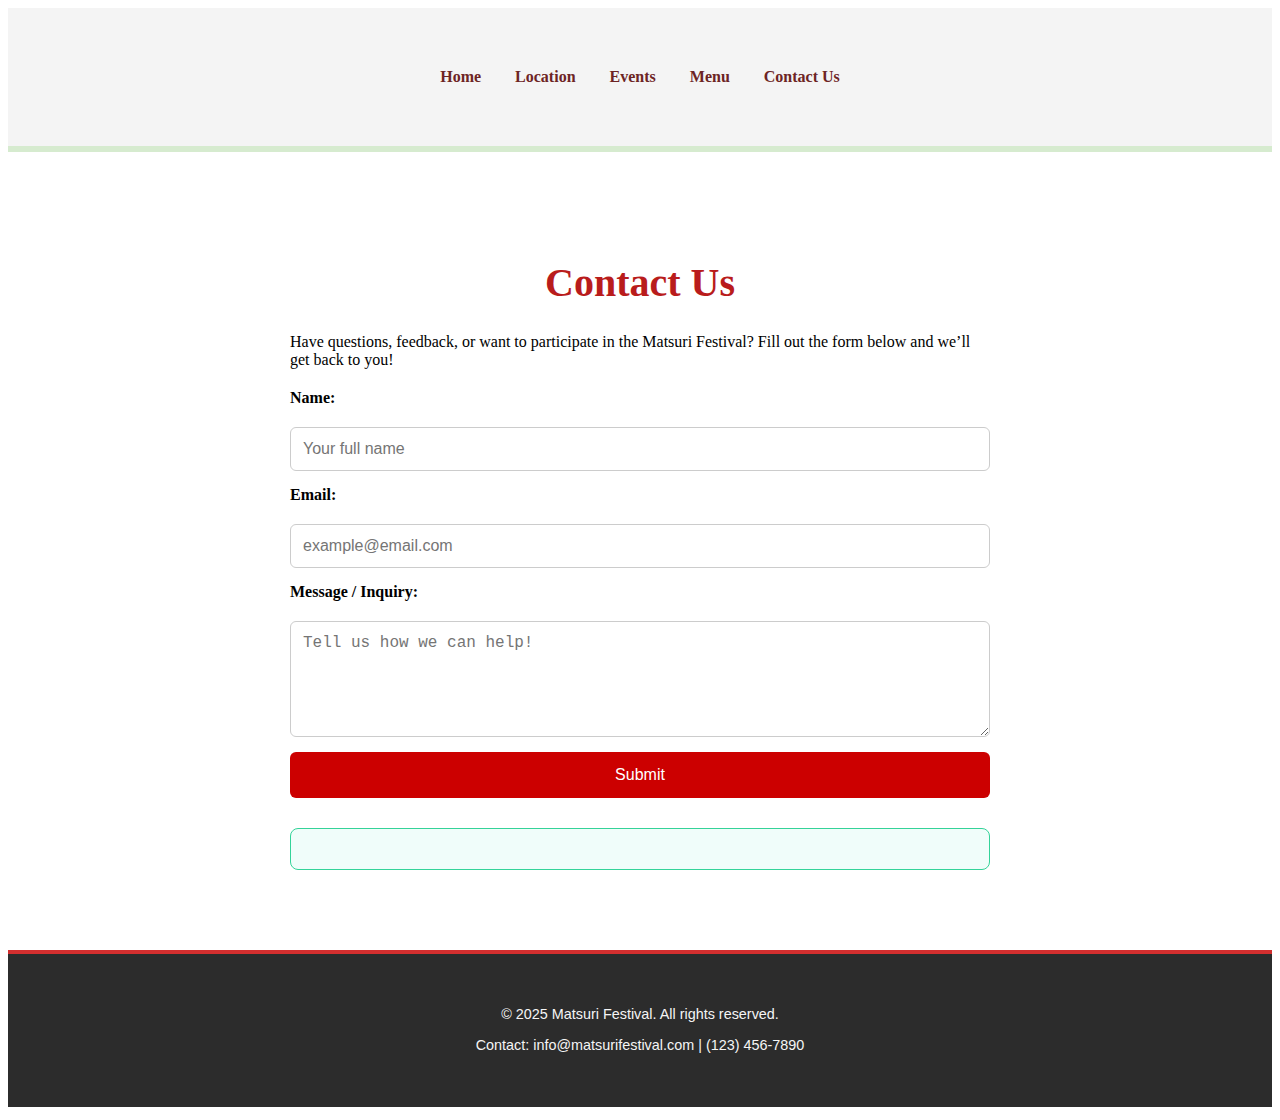
==== contactus.html @ 14749b98 "FINAL PROJECT" ====
<!DOCTYPE html>
<html lang="en">
<head>
  <meta charset="UTF-8" />
  <meta name="viewport" content="width=device-width, initial-scale=1.0"/>
  <title>Contact Us - Matsuri Festival</title>
  <link rel="stylesheet" href="style.css" />
</head>
<body>

<header>
  <nav>
    <a href="index.html" class="nav-link">Home</a>
    <a href="location.html" class="nav-link">Location</a>
    <a href="eventpage.html" class="nav-link">Events</a>
    <a href="menu.html" class="nav-link">Menu</a>
    <a href="contactus.html" class="nav-link active">Contact Us</a>
  </nav>
</header>

<main>
  <section class="contact">
    <h1>Contact Us</h1>
    <p>Have questions, feedback, or want to participate in the Matsuri Festival? Fill out the form below and we’ll get back to you!</p>

    <form id="contactForm">
      <label for="name">Name:</label>
      <input type="text" id="name" name="name" required placeholder="Your full name" />

      <label for="email">Email:</label>
      <input type="email" id="email" name="email" required placeholder="example@email.com" />

      <label for="message">Message / Inquiry:</label>
      <textarea id="message" name="message" rows="5" required placeholder="Tell us how we can help!"></textarea>

      <button type="submit">Submit</button>
    </form>

    <div id="formResponse" class="form-response"></div>
  </section>
</main>

<footer>
  <p>© 2025 Matsuri Festival. All rights reserved.</p>
  <p>Contact: info@matsurifestival.com | (123) 456-7890</p>
</footer>
---- style.css ----
/* .nav-link {
  color: black;
  text-decoration: none;
  padding: 100px; This is excessive and likely a typo

.nav-link:hover {
  color: darkorange;
}

.active {
  color: rgb(0, 89, 255);
  font-weight: bold;
  border-bottom: 2px solid red;
} */

header {
  background-color: #f4f4f4;
  text-align: center;
  padding: 60px;
  border-bottom: 6px solid #d6ebcf;
}

header h1 {
  margin: 0;
  color: #b91c1c;
  margin: 30px; /* Double margin declaration; the second one overwrites the first */
}

header p {
  margin: 20px 0 20px;
  color: #f03c3c;
  font-style: italic;
}

nav a.nav-link {
  text-decoration: none;
  color: #6d2424;
  margin: 0 15px;
  font-weight: bold;
}

nav a.nav-link:hover {
  /* color: #dc2626; */
  color: #e9bebe; /* White on hover for contrast */
    transform: translateY(-2px); /* Slight lift effect */
    display: inline-block; /* Needed for transform to work */
}
}

nav a.active {
  color: #20504c;
  background-color: #1e40af;
  padding: 5px 10px;
  border-radius: 5px;
}
    /* Hero section styles */
    .hero {
      background-image: url('https://i.ytimg.com/vi/g35OypA5XMo/hq720.jpg?sqp=-oaymwEhCK4FEIIDSFryq4qpAxMIARUAAAAAGAElAADIQj0AgKJD&rs=AOn4CLCoQPB71A8qTJ95sS0s3qgBFxoKRA');
      background-size: cover;
      background-position: center;
      height: 400px;
      display: flex;
      justify-content: center;
      align-items: center;
      flex-direction: column;
      color: white;
      text-shadow: 1px 1px 4px black;
      text-align: center;
    }

    .hero h1 {
      font-size: 3rem;
      margin-bottom: 10px;
    }

    .hero p {
      font-size: 1.2rem;
    }


    /* id=about section  */

     #about {
      display: flex;
      flex-direction: column;
      align-items: center;
      text-align: center;
      padding: 20px;
      gap: 30px;

    }

    #about img {
      width: 100%;            /* Stretches full width */
      max-width: 1100px;      /* Optional: max width */
      height: 500px;          /* ✅ FIXED height (you control it!) */
      object-fit: cover;      /* ✅ Crop to fit without stretching weird */
      display: block;
      margin: 0 auto;         /* Center horizontally only */
      transition: transform 0.2s ease, box-shadow 0.2s ease;
  
    }
    #about img:hover {
        transform: translateY(-5px); /* Lift the image up by 5px */
        box-shadow: 0 8px 16px rgba(0, 0, 0, 0.2); /* Add a shadow */
    }

    #gallery h2 {
      margin-bottom: 50px;
  }
    .gallery {
      text-align: center;
      margin: 40px 0;
  }
  
  .gallery__row {
      display: flex;
      justify-content: center;
      gap: 40px;
      margin-bottom: 40px;
      flex-wrap: wrap; /* Allows wrapping on smaller screens */
  }
  
  .gallery__item {
      width: 300px; /* Fixed width for consistency */
      margin: 0;
      text-align: center; /* Center text within the item */
  }
  
  .gallery__item figure {
      width: 100%; /* Match the fixed width of .gallery__item */
      margin: 0;
  }
  
  .gallery__item img {
      width: 100%; /* Match the fixed width */
      height: 200px; /* Fixed height for consistency */
      object-fit: cover; /* Ensure images scale nicely */
      border-radius: 10px;
  }
  
  .gallery__item figcaption {
      width: 100%; /* Match the fixed width */
      margin-top: 10px;
      font-size: 1rem;
      color: #333;
      font-style: italic;
      box-sizing: border-box;
  }
  
  .gallery__item p {
      width: 100%; /* Match the fixed width */
      margin-top: 15px;
      font-size: 0.9rem;
      color: #555;
      line-height: 1.5;
      box-sizing: border-box;
  }
  .gallery__item img {
    width: 100%;
    height: 200px;
    object-fit: cover;
    border-radius: 10px;
    transition: transform 0.3s ease, filter 0.3s ease; /* Smooth transition for hover effects */
}

.gallery__item img:hover {
    transform: scale(1.05); /* Slightly enlarge the image (5% larger) */
    filter: brightness(1.1); /* Increase brightness for a "glow" effect */
}


  footer {
    background-color: #2c2c2c; /* Dark gray background for a professional look */
    color: #f5f5f5; /* Light text for contrast */
    padding: 40px 20px; /* Generous padding for spacing */
    text-align: center; /* Center-align all content */
    font-family: 'Arial', sans-serif; /* Clean, professional font */
    border-top: 4px solid #d32f2f; /* Red border at the top for a Japanese cultural touch */
}

/* Style the paragraphs */
footer p {
    margin: 10px 0; /* Space between paragraphs */
    font-size: 0.9rem; /* Slightly smaller text for a refined look */
    line-height: 1.5; /* Better readability */
}

/* Style the navigation links */
footer nav {
    margin-top: 20px; /* Space above the social media links */
}

footer nav a {
    color: #ff6f61; /* Coral red for links, inspired by Japanese aesthetics */
    text-decoration: none; /* Remove underline */
    font-size: 1rem; /* Slightly larger for emphasis */
    margin: 0 15px; /* Space between links */
    transition: color 0.3s ease, transform 0.3s ease; /* Smooth hover effects */
}

/* Hover effect for social media links */
footer nav a:hover {
    color: #ffffff; /* White on hover for contrast */
    transform: translateY(-2px); /* Slight lift effect */
    display: inline-block; /* Needed for transform to work */
}

/* Responsive design for smaller screens */
@media (max-width: 600px) {
    footer {
        padding: 30px 15px; /* Reduce padding on mobile */
    }

    footer p {
        font-size: 0.85rem; /* Slightly smaller text on mobile */
    }

    footer nav a {
        display: block; /* Stack links vertically on mobile */
        margin: 10px 0; /* Space between stacked links */
    }
}

 🔥 EVENTS PAGE STYLE */
.events {
  padding: 50px 20px;
  max-width: 1100px;
  margin: auto;
  text-align: center;
}

.events h1 {
  font-size: 2.8rem;
  margin-bottom: 50px;
  color: #b91c1c;
}

.event {
  background-color: #fffafa;
  border-radius: 12px;
  box-shadow: 0 4px 12px rgba(0, 0, 0, 0.08);
  margin-bottom: 40px;
  overflow: hidden;
  display: flex;
  flex-direction: column;
  transition: transform 0.3s ease, box-shadow 0.3s ease;
}

.event:hover {
  transform: translateY(-5px);
  box-shadow: 0 10px 20px rgba(0, 0, 0, 0.15);
}

.event img {
  width: 100%;
  height: auto;
  object-fit: cover;
  display: block;
}

.event-details {
  padding: 25px;
  text-align: left;
}

.event-details h2 {
  font-size: 1.8rem;
  margin-bottom: 10px;
  color: #c0392b;
}

.event-details p {
  font-size: 1rem;
  color: #555;
  line-height: 1.6;
}

/* 🖥 Desktop: side-by-side layout */
 @media (min-width: 768px) {
  .event {
    flex-direction: row;
  }

  .event img {
    width: 45%;
    height: 100%;
  }

  .event-details {
    width: 55%;
    padding: 30px;
  }
} 
.menu {
  padding: 50px 20px;
  max-width: 1100px;
  margin: auto;
  text-align: center;
}

.menu h1 {
  font-size: 2.8rem;
  margin-bottom: 40px;
  color: #b91c1c;
}

.menu h2 {
  margin-top: 40px;
  color: #cc0000;
  font-size: 1.6rem;
}

.menu-table {
  width: 100%;
  border-collapse: collapse;
  margin-top: 20px;
  margin-bottom: 40px;
  box-shadow: 0 2px 10px rgba(0,0,0,0.05);
}

.menu-table th,
.menu-table td {
  padding: 15px;
  border-bottom: 1px solid #ddd;
  text-align: center;
  vertical-align: middle;
  
}

.menu-table tr:nth-child(even) {
  background-color: #fff8f8;
}

.menu-table tr:hover {
  background-color: #fef0f0;
  transition: background-color 0.3s ease;
}

.menu-img {
  width: 100px;
  height: auto;
  border-radius: 8px;
  box-shadow: 0 1px 5px rgba(0,0,0,0.1);
}

@media (max-width: 768px) {
  .menu {
    padding: 30px 15px;
  }

  .menu h1 {
    font-size: 2rem;
  }

  .menu h2 {
    font-size: 1.3rem;
  }

  .menu-table {
    font-size: 0.9rem;
    display: block;
    overflow-x: auto; /* Enable scroll for small screens */
    white-space: nowrap;
  }

  .menu-img {
    width: 80px;
  }

  nav {
    flex-direction: column;
    gap: 10px;
  }

  nav a.nav-link {
    font-size: 0.95rem;
    padding: 5px 0;
  }
}

/* CONTACT FORM STYLES */
.contact {
  max-width: 700px;
  margin: 50px auto;
  padding: 30px;
  text-align: left;
}

.contact h1 {
  text-align: center;
  color: #b91c1c;
  font-size: 2.5rem;
}

.contact form {
  display: flex;
  flex-direction: column;
  gap: 15px;
  margin-top: 20px;
}

.contact label {
  font-weight: bold;
  margin-bottom: 5px;
}

.contact input,
.contact textarea {
  padding: 12px;
  border: 1px solid #ccc;
  border-radius: 6px;
  font-size: 1rem;
  width: 100%;
  box-sizing: border-box;
}

.contact button {
  background-color: #cc0000;
  color: white;
  border: none;
  padding: 14px;
  font-size: 1rem;
  border-radius: 6px;
  cursor: pointer;
  transition: background-color 0.3s ease;
}

.contact button:hover {
  background-color: #a40000;
}

.form-response {
  margin-top: 30px;
  padding: 20px;
  background-color: #f0fdfa;
  border: 1px solid #34d399;
  border-radius: 8px;
  color: #065f46;
}

/* LOCATION PAGE STYLING */
.location {
  max-width: 800px;
  margin: 50px auto;
  padding: 30px;
  text-align: center;
}

.location h1 {
  font-size: 2.5rem;
  color: #b91c1c;
  margin-bottom: 20px;
}

.location p {
  font-size: 1.1rem;
  margin: 10px 0;
  color: #333;
}

/* Map styling */
.map-container {
  margin-top: 30px;
  width: 100%;
  aspect-ratio: 16 / 9;
  border-radius: 10px;
  overflow: hidden;
  box-shadow: 0 0 15px rgba(0, 0, 0, 0.1);
}

.map-container iframe {
  width: 100%;
  height: 100%;
  border: none;
}
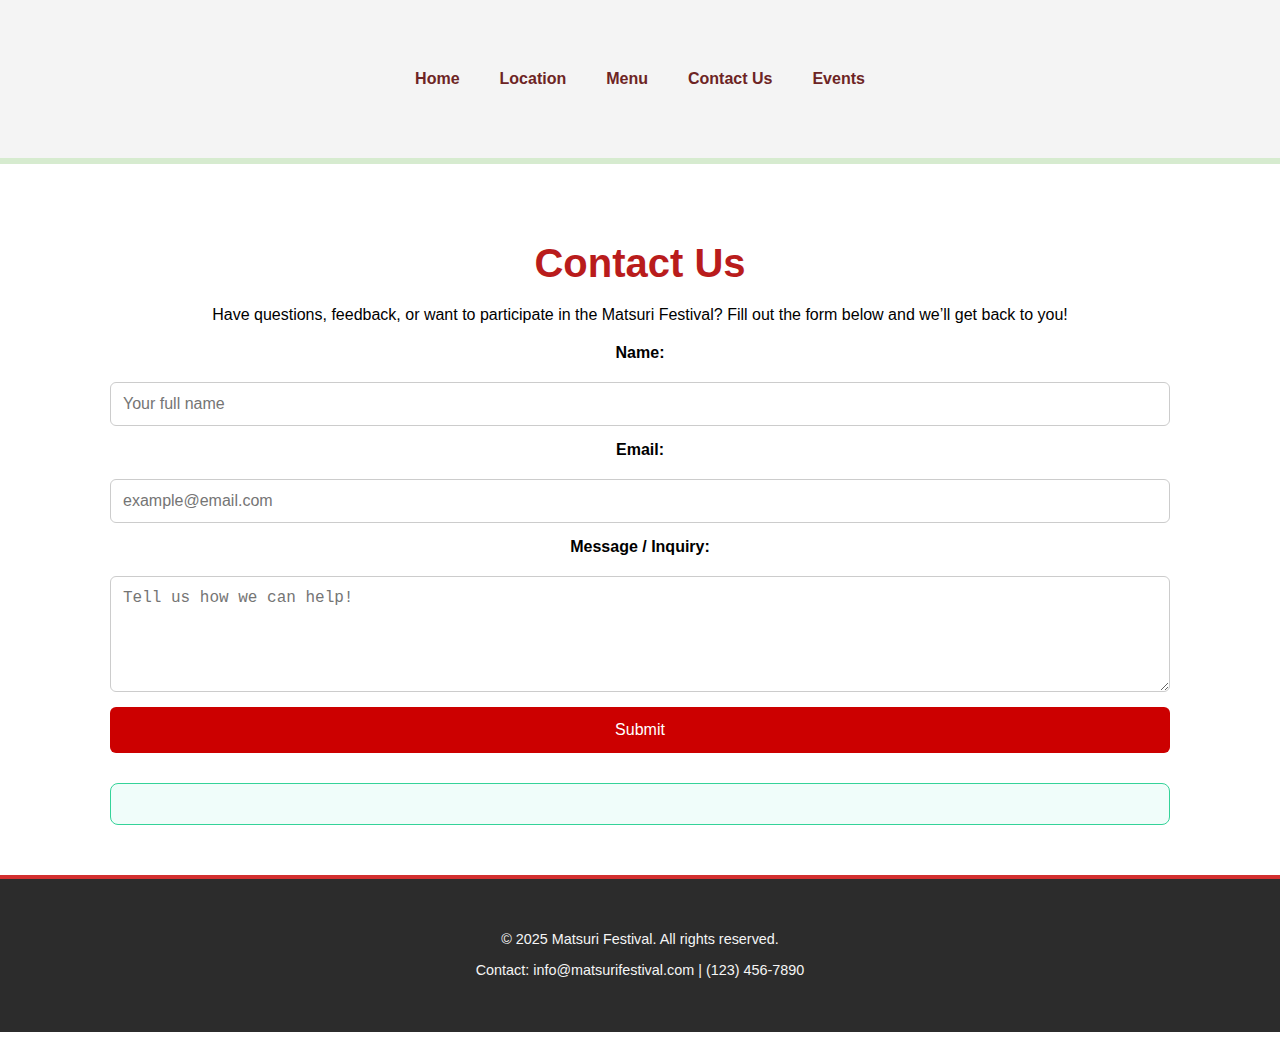
==== commit ec7075f1: "project 5" ====
--- a/contactus.html
+++ b/contactus.html
@@ -10,11 +10,11 @@
 
 <header>
   <nav>
-    <a href="index.html" class="nav-link">Home</a>
+    <a href="index.html" class="nav-link active">Home</a>
     <a href="location.html" class="nav-link">Location</a>
+    <a href="menu.html" class="nav-link">Menu</a>
+    <a href="contactus.html" class="nav-link">Contact Us</a>
     <a href="eventpage.html" class="nav-link">Events</a>
-    <a href="menu.html" class="nav-link">Menu</a>
-    <a href="contactus.html" class="nav-link active">Contact Us</a>
   </nav>
 </header>
 
--- a/style.css
+++ b/style.css
@@ -1,18 +1,14 @@
-
-/* .nav-link {
-  color: black;
-  text-decoration: none;
-  padding: 100px; This is excessive and likely a typo
-
-.nav-link:hover {
-  color: darkorange;
-}
-
-.active {
-  color: rgb(0, 89, 255);
-  font-weight: bold;
-  border-bottom: 2px solid red;
-} */
+/* Reset or normalize CSS could be added here */
+
+/* GENERAL STYLES */
+* {
+  box-sizing: border-box;
+}
+
+body {
+  margin: 0;
+  font-family: Arial, sans-serif;
+}
 
 header {
   background-color: #f4f4f4;
@@ -22,15 +18,22 @@
 }
 
 header h1 {
-  margin: 0;
+  margin: 30px;
   color: #b91c1c;
-  margin: 30px; /* Double margin declaration; the second one overwrites the first */
 }
 
 header p {
-  margin: 20px 0 20px;
+  margin: 20px 0;
   color: #f03c3c;
   font-style: italic;
+}
+
+nav {
+  display: flex;
+  flex-wrap: wrap;
+  justify-content: center;
+  gap: 10px;
+  padding: 10px;
 }
 
 nav a.nav-link {
@@ -38,203 +41,159 @@
   color: #6d2424;
   margin: 0 15px;
   font-weight: bold;
+  font-size: 1rem;
 }
 
 nav a.nav-link:hover {
-  /* color: #dc2626; */
-  color: #e9bebe; /* White on hover for contrast */
-    transform: translateY(-2px); /* Slight lift effect */
-    display: inline-block; /* Needed for transform to work */
-}
-}
-
-nav a.active {
+  color: #e9bebe;
+  transform: translateY(-2px);
+  display: inline-block;
+}
+
+/* nav a.active {
   color: #20504c;
-  background-color: #1e40af;
-  padding: 5px 10px;
-  border-radius: 5px;
-}
-    /* Hero section styles */
-    .hero {
-      background-image: url('https://i.ytimg.com/vi/g35OypA5XMo/hq720.jpg?sqp=-oaymwEhCK4FEIIDSFryq4qpAxMIARUAAAAAGAElAADIQj0AgKJD&rs=AOn4CLCoQPB71A8qTJ95sS0s3qgBFxoKRA');
-      background-size: cover;
-      background-position: center;
-      height: 400px;
-      display: flex;
-      justify-content: center;
-      align-items: center;
-      flex-direction: column;
-      color: white;
-      text-shadow: 1px 1px 4px black;
-      text-align: center;
-    }
-
-    .hero h1 {
-      font-size: 3rem;
-      margin-bottom: 10px;
-    }
-
-    .hero p {
-      font-size: 1.2rem;
-    }
-
-
-    /* id=about section  */
-
-     #about {
-      display: flex;
-      flex-direction: column;
-      align-items: center;
-      text-align: center;
-      padding: 20px;
-      gap: 30px;
-
-    }
-
-    #about img {
-      width: 100%;            /* Stretches full width */
-      max-width: 1100px;      /* Optional: max width */
-      height: 500px;          /* ✅ FIXED height (you control it!) */
-      object-fit: cover;      /* ✅ Crop to fit without stretching weird */
-      display: block;
-      margin: 0 auto;         /* Center horizontally only */
-      transition: transform 0.2s ease, box-shadow 0.2s ease;
-  
-    }
-    #about img:hover {
-        transform: translateY(-5px); /* Lift the image up by 5px */
-        box-shadow: 0 8px 16px rgba(0, 0, 0, 0.2); /* Add a shadow */
-    }
-
-    #gallery h2 {
-      margin-bottom: 50px;
-  }
-    .gallery {
-      text-align: center;
-      margin: 40px 0;
-  }
-  
-  .gallery__row {
-      display: flex;
-      justify-content: center;
-      gap: 40px;
-      margin-bottom: 40px;
-      flex-wrap: wrap; /* Allows wrapping on smaller screens */
-  }
-  
-  .gallery__item {
-      width: 300px; /* Fixed width for consistency */
-      margin: 0;
-      text-align: center; /* Center text within the item */
-  }
-  
-  .gallery__item figure {
-      width: 100%; /* Match the fixed width of .gallery__item */
-      margin: 0;
-  }
-  
-  .gallery__item img {
-      width: 100%; /* Match the fixed width */
-      height: 200px; /* Fixed height for consistency */
-      object-fit: cover; /* Ensure images scale nicely */
-      border-radius: 10px;
-  }
-  
-  .gallery__item figcaption {
-      width: 100%; /* Match the fixed width */
-      margin-top: 10px;
-      font-size: 1rem;
-      color: #333;
-      font-style: italic;
-      box-sizing: border-box;
-  }
-  
-  .gallery__item p {
-      width: 100%; /* Match the fixed width */
-      margin-top: 15px;
-      font-size: 0.9rem;
-      color: #555;
-      line-height: 1.5;
-      box-sizing: border-box;
-  }
-  .gallery__item img {
-    width: 100%;
-    height: 200px;
-    object-fit: cover;
-    border-radius: 10px;
-    transition: transform 0.3s ease, filter 0.3s ease; /* Smooth transition for hover effects */
+  /* background-color: #1e40af; */
+  /* padding: 5px 10px;
+  border-radius: 5px; */
+/* } */ 
+
+.hero {
+  background-image: url('https://i.ytimg.com/vi/g35OypA5XMo/hq720.jpg');
+  background-size: cover;
+  background-position: center;
+  height: 400px;
+  display: flex;
+  justify-content: center;
+  align-items: center;
+  flex-direction: column;
+  color: white;
+  text-shadow: 1px 1px 4px black;
+  text-align: center;
+}
+
+.hero h1 {
+  font-size: 3rem;
+  margin-bottom: 10px;
+}
+
+.hero p {
+  font-size: 1.2rem;
+}
+
+#about {
+  display: flex;
+  flex-direction: column;
+  align-items: center;
+  text-align: center;
+  padding: 20px;
+  gap: 30px;
+}
+
+#about img {
+  width: 100%;
+  max-width: 1100px;
+  height: auto;
+  object-fit: cover;
+  display: block;
+  margin: 0 auto;
+  transition: transform 0.2s ease, box-shadow 0.2s ease;
+}
+
+#about img:hover {
+  transform: translateY(-5px);
+  box-shadow: 0 8px 16px rgba(0, 0, 0, 0.2);
+}
+
+.gallery {
+  text-align: center;
+  margin: 40px 0;
+}
+
+.gallery__row {
+  display: flex;
+  justify-content: center;
+  gap: 40px;
+  margin-bottom: 40px;
+  flex-wrap: wrap;
+}
+
+.gallery__item {
+  width: 300px;
+  text-align: center;
+}
+
+.gallery__item figure,
+.gallery__item figcaption,
+.gallery__item p {
+  width: 100%;
+  box-sizing: border-box;
+}
+
+.gallery__item img {
+  width: 100%;
+  height: 200px;
+  object-fit: cover;
+  border-radius: 10px;
+  transition: transform 0.3s ease, filter 0.3s ease;
 }
 
 .gallery__item img:hover {
-    transform: scale(1.05); /* Slightly enlarge the image (5% larger) */
-    filter: brightness(1.1); /* Increase brightness for a "glow" effect */
-}
-
-
-  footer {
-    background-color: #2c2c2c; /* Dark gray background for a professional look */
-    color: #f5f5f5; /* Light text for contrast */
-    padding: 40px 20px; /* Generous padding for spacing */
-    text-align: center; /* Center-align all content */
-    font-family: 'Arial', sans-serif; /* Clean, professional font */
-    border-top: 4px solid #d32f2f; /* Red border at the top for a Japanese cultural touch */
-}
-
-/* Style the paragraphs */
+  transform: scale(1.05);
+  filter: brightness(1.1);
+}
+
+footer {
+  background-color: #2c2c2c;
+  color: #f5f5f5;
+  padding: 40px 20px;
+  text-align: center;
+  border-top: 4px solid #d32f2f;
+}
+
 footer p {
-    margin: 10px 0; /* Space between paragraphs */
-    font-size: 0.9rem; /* Slightly smaller text for a refined look */
-    line-height: 1.5; /* Better readability */
-}
-
-/* Style the navigation links */
+  margin: 10px 0;
+  font-size: 0.9rem;
+  line-height: 1.5;
+}
+
 footer nav {
-    margin-top: 20px; /* Space above the social media links */
+  margin-top: 20px;
 }
 
 footer nav a {
-    color: #ff6f61; /* Coral red for links, inspired by Japanese aesthetics */
-    text-decoration: none; /* Remove underline */
-    font-size: 1rem; /* Slightly larger for emphasis */
-    margin: 0 15px; /* Space between links */
-    transition: color 0.3s ease, transform 0.3s ease; /* Smooth hover effects */
-}
-
-/* Hover effect for social media links */
+  color: #ff6f61;
+  text-decoration: none;
+  font-size: 1rem;
+  margin: 0 15px;
+  transition: color 0.3s ease, transform 0.3s ease;
+}
+
 footer nav a:hover {
-    color: #ffffff; /* White on hover for contrast */
-    transform: translateY(-2px); /* Slight lift effect */
-    display: inline-block; /* Needed for transform to work */
-}
-
-/* Responsive design for smaller screens */
-@media (max-width: 600px) {
-    footer {
-        padding: 30px 15px; /* Reduce padding on mobile */
-    }
-
-    footer p {
-        font-size: 0.85rem; /* Slightly smaller text on mobile */
-    }
-
-    footer nav a {
-        display: block; /* Stack links vertically on mobile */
-        margin: 10px 0; /* Space between stacked links */
-    }
-}
-
- 🔥 EVENTS PAGE STYLE */
-.events {
+  color: #ffffff;
+  transform: translateY(-2px);
+  display: inline-block;
+}
+
+
+
+
+.events,
+.menu,
+.contact,
+.location {
   padding: 50px 20px;
   max-width: 1100px;
   margin: auto;
   text-align: center;
 }
 
-.events h1 {
-  font-size: 2.8rem;
-  margin-bottom: 50px;
+.events h1,
+.menu h1,
+.contact h1,
+.location h1 {
+  font-size: 2.5rem;
   color: #b91c1c;
+  margin-bottom: 20px;
 }
 
 .event {
@@ -257,7 +216,6 @@
   width: 100%;
   height: auto;
   object-fit: cover;
-  display: block;
 }
 
 .event-details {
@@ -265,20 +223,7 @@
   text-align: left;
 }
 
-.event-details h2 {
-  font-size: 1.8rem;
-  margin-bottom: 10px;
-  color: #c0392b;
-}
-
-.event-details p {
-  font-size: 1rem;
-  color: #555;
-  line-height: 1.6;
-}
-
-/* 🖥 Desktop: side-by-side layout */
- @media (min-width: 768px) {
+@media (min-width: 768px) {
   .event {
     flex-direction: row;
   }
@@ -292,18 +237,6 @@
     width: 55%;
     padding: 30px;
   }
-} 
-.menu {
-  padding: 50px 20px;
-  max-width: 1100px;
-  margin: auto;
-  text-align: center;
-}
-
-.menu h1 {
-  font-size: 2.8rem;
-  margin-bottom: 40px;
-  color: #b91c1c;
 }
 
 .menu h2 {
@@ -326,7 +259,6 @@
   border-bottom: 1px solid #ddd;
   text-align: center;
   vertical-align: middle;
-  
 }
 
 .menu-table tr:nth-child(even) {
@@ -346,10 +278,6 @@
 }
 
 @media (max-width: 768px) {
-  .menu {
-    padding: 30px 15px;
-  }
-
   .menu h1 {
     font-size: 2rem;
   }
@@ -361,7 +289,7 @@
   .menu-table {
     font-size: 0.9rem;
     display: block;
-    overflow-x: auto; /* Enable scroll for small screens */
+    overflow-x: auto;
     white-space: nowrap;
   }
 
@@ -378,20 +306,6 @@
     font-size: 0.95rem;
     padding: 5px 0;
   }
-}
-
-/* CONTACT FORM STYLES */
-.contact {
-  max-width: 700px;
-  margin: 50px auto;
-  padding: 30px;
-  text-align: left;
-}
-
-.contact h1 {
-  text-align: center;
-  color: #b91c1c;
-  font-size: 2.5rem;
 }
 
 .contact form {
@@ -440,27 +354,12 @@
   color: #065f46;
 }
 
-/* LOCATION PAGE STYLING */
-.location {
-  max-width: 800px;
-  margin: 50px auto;
-  padding: 30px;
-  text-align: center;
-}
-
-.location h1 {
-  font-size: 2.5rem;
-  color: #b91c1c;
-  margin-bottom: 20px;
-}
-
 .location p {
   font-size: 1.1rem;
   margin: 10px 0;
-  color: #333;
-}
-
-/* Map styling */
+  color: #9b0d0d;
+}
+
 .map-container {
   margin-top: 30px;
   width: 100%;
@@ -474,4 +373,4 @@
   width: 100%;
   height: 100%;
   border: none;
-}+}
